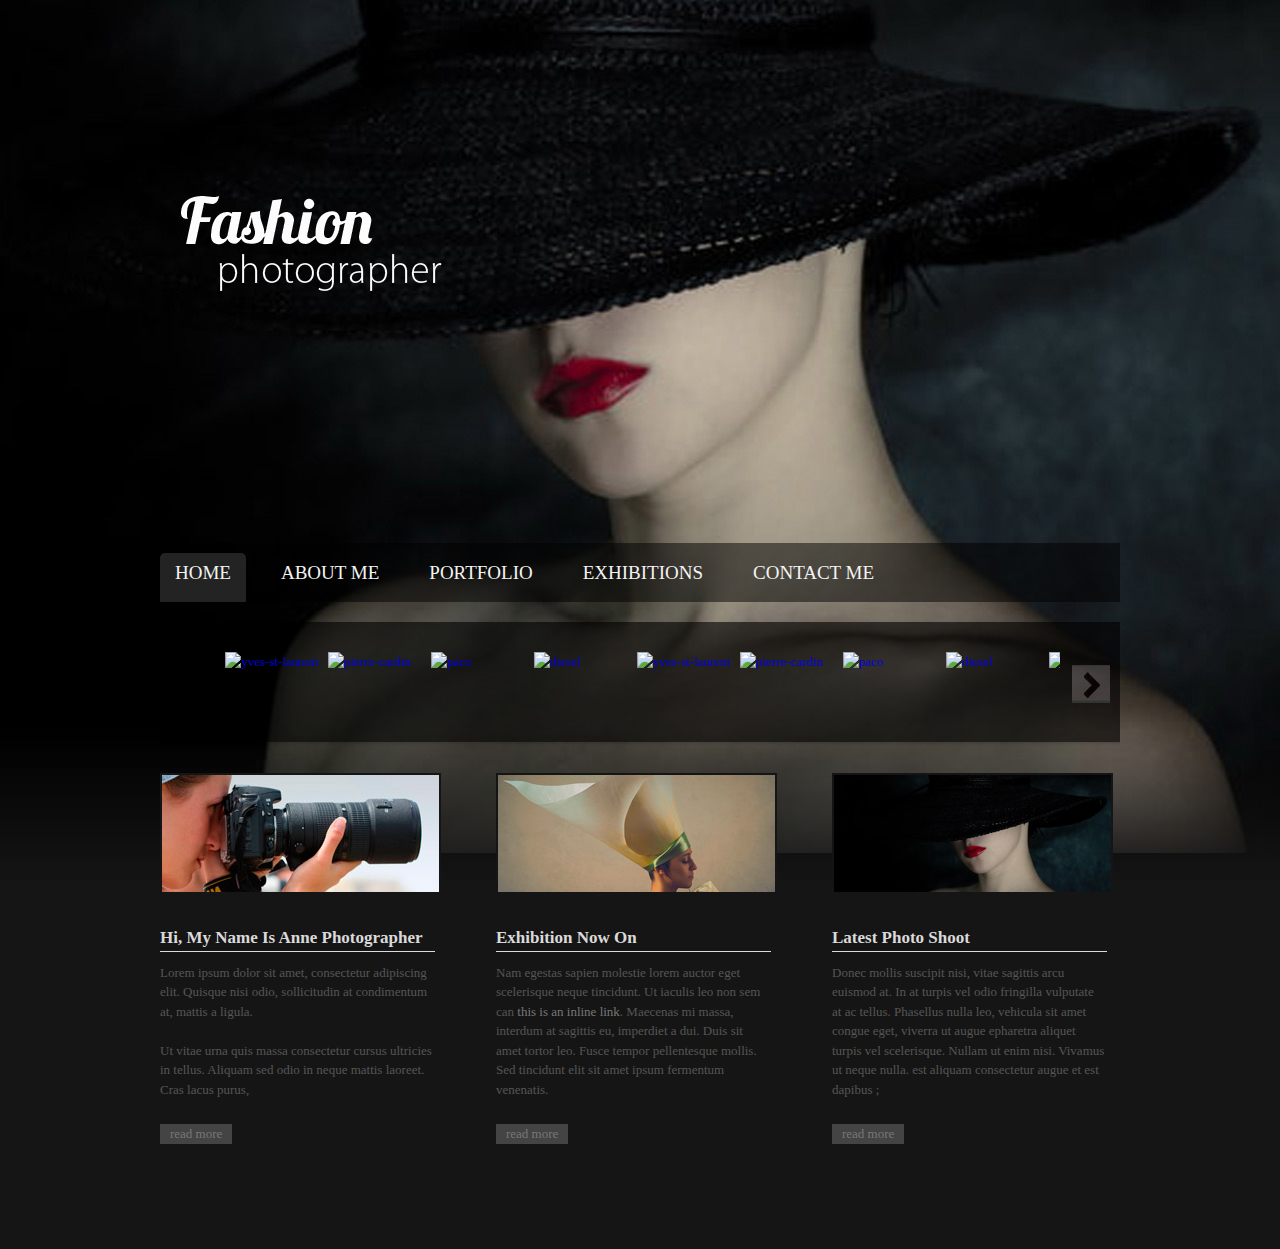
==== index.html @ a73bbcb2 "Working off" ====
<!DOCTYPE html PUBLIC "-//W3C//DTD XHTML 1.0 Transitional//EN" "http://www.w3.org/TR/xhtml1/DTD/xhtml1-transitional.dtd">
<html xmlns="http://www.w3.org/1999/xhtml">
<head>
<meta http-equiv="Content-Type" content="text/html; charset=utf-8" />
<link rel="stylesheet" type="text/css" href="style.css" />
<link rel="stylesheet" type="text/css" href="css/elastislide.css" />
<link rel="stylesheet" type="text/css" href="css/custom.css" />
<script src="js/modernizr.custom.17475.js"></script>
<title>Второй сайт на Wordpress</title>
</head>
<body>
	<div class="carcas">
		<div class="header">
			<a href="#"><img src="Images/logo.png"  class="logo "alt="" /></a>
			<ul class="menu">
				<li><a href="#" class="active">Home</a></li>
				<li><a href="#">ABOUT ME</a></li>
				<li><a href="#">PORTFOLIO</a></li>
				<li><a href="#">EXHIBITIONS</a></li>
				<li><a href="#">CONTACT ME</a></li>
			</ul>
		</div>
		<div class="content-main">
			<ul id="carousel" class="elastislide-list">
					<li><a href="#"><img src="images/yves-st-laurent.png" alt="yves-st-laurent" /></a></li>
					<li><a href="#"><img src="images/pierre-cardin.png" alt="pierre-cardin" /></a></li>
					<li><a href="#"><img src="images/paco.png" alt="paco" /></a></li>
					<li><a href="#"><img src="images/diesel.png" alt="diesel" /></a></li>
					<li><a href="#"><img src="images/yves-st-laurent.png" alt="yves-st-laurent" /></a></li>
					<li><a href="#"><img src="images/pierre-cardin.png" alt="pierre-cardin" /></a></li>
					<li><a href="#"><img src="images/paco.png" alt="paco" /></a></li>
					<li><a href="#"><img src="images/diesel.png" alt="diesel" /></a></li>
					<li><a href="#"><img src="images/yves-st-laurent.png" alt="yves-st-laurent" /></a></li>
					<li><a href="#"><img src="images/pierre-cardin.png" alt="pierre-cardin" /></a></li>
					<li><a href="#"><img src="images/paco.png" alt="paco" /></a></li>
					<li><a href="#"><img src="images/diesel.png" alt="diesel" /></a></li>
			</ul>
		<div class="content-main-blocks">
			<div>
				<a href="#"><img src="Images/bloc-foto1.jpg" alt="" /></a>
				<h2><a href="#">Hi, My Name Is Anne Photographer</a></h2>
				<p>Lorem ipsum dolor sit amet, consectetur adipiscing elit. Quisque nisi odio, sollicitudin at condimentum at, mattis a ligula.<br><br>
				   Ut vitae urna quis massa consectetur cursus ultricies in tellus. Aliquam sed odio in neque mattis laoreet. Cras lacus purus,<p>
				<span class="read-more"><a href="#">read more</a></span>
			</div>
			<div>
				<a href="#"><img src="Images/bloc-foto2.jpg" alt="" /></a>
					<h2><a href="#">Exhibition Now On</a></h2>
				<p>Nam egestas sapien molestie lorem auctor eget scelerisque neque tincidunt. Ut iaculis leo non sem can <a href="#">this is an inline link</a>. Maecenas mi massa, interdum at sagittis eu, imperdiet a dui. Duis sit amet tortor leo. Fusce tempor pellentesque mollis. Sed tincidunt elit sit amet ipsum fermentum venenatis.<p>
				<span class="read-more"><a href="#">read more</a></span>
			</div>
					<div>
				<a href="#"><img src="Images/bloc-foto3.jpg" alt="" /></a>
				<h2><a href="#">Latest Photo Shoot</a></h2>
				<p>Donec mollis suscipit nisi, vitae sagittis arcu euismod at. In at turpis vel odio fringilla vulputate at ac tellus. Phasellus nulla leo, vehicula sit amet congue eget, viverra ut augue epharetra aliquet turpis vel scelerisque. 
				Nullam ut enim nisi. Vivamus ut neque nulla. est aliquam consectetur augue et est dapibus ;<p>
				<a class="read-more" href="#">read more</a>
			</div>			
		</div>
		</div>
		
	</div>
<script type="text/javascript" src="http://ajax.googleapis.com/ajax/libs/jquery/1.8.2/jquery.min.js"></script>
<script type="text/javascript" src="js/jquerypp.custom.js"></script>
<script type="text/javascript" src="js/jquery.elastislide.js"></script>
<script type="text/javascript">
	$( '#carousel' ).elastislide();
</script>	
</body>
</html>
---- style.css ----
*{
	margin:0; padding:0;
}
html{
	background:#000000 url(Images/Girl.jpg) right top no-repeat; height:100%;
}
body{
	height:auto!important;
	height:100%;
	min-height:100%;
	/* Permalink - use to edit and share this gradient: http://colorzilla.com/gradient-editor/#151515+0,151515+100&amp;0+0,0+45,1+61,1+100 */
background: -moz-linear-gradient(top,  rgba(21,21,21,0) 0%, rgba(21,21,21,0) 730px, rgba(21,21,21,1) 886px, rgba(21,21,21,1) 100%); /* FF3.6+ */
background: -webkit-gradient(linear, left top, left bottom, color-stop(0%,rgba(21,21,21,0)), color-stop(730px,rgba(21,21,21,0)), color-stop(61%,rgba(21,21,21,1)), color-stop(100%,rgba(21,21,21,1))); /* Chrome,Safari4+ */
background: -webkit-linear-gradient(top,  rgba(21,21,21,0) 0%,rgba(21,21,21,0) 730px,rgba(21,21,21,1) 886px,rgba(21,21,21,1) 100%); /* Chrome10+,Safari5.1+ */
background: -o-linear-gradient(top,  rgba(21,21,21,0) 0%,rgba(21,21,21,0) 730px,rgba(21,21,21,1) 886px,rgba(21,21,21,1) 100%); /* Opera 11.10+ */
background: -ms-linear-gradient(top,  rgba(21,21,21,0) 0%,rgba(21,21,21,0) 730px,rgba(21,21,21,1) 886px,rgba(21,21,21,1) 100%); /* IE10+ */
background: linear-gradient(to bottom,  rgba(21,21,21,0) 0%,rgba(21,21,21,0) 730px,rgba(21,21,21,1) 886px,rgba(21,21,21,1) 100%); /* W3C */
filter: progid:DXImageTransform.Microsoft.gradient( startColorstr='#00151515', endColorstr='#151515',GradientType=0 ); /* IE6-9 */
	font-family:Arial, Helvetica, sans-serif;
	line-height:1.5;
}
img{
	border:0;
}
a{
	text-decoration:none;
}
a:hover{
	text-decoration:underline;
}
.carcas{
	width:960px; margin:0 auto;
}
	.header{
		margin-bottom:20px;
	}
		.logo{
			margin: 195px 0 0 20px;
		}
		.menu{
				margin: 250px 0 0 0;overflow:hidden; background:rgba(0,0,0,0.5);font-family:
				Myriad PRO regular; font-size:19px; text-transform:uppercase;
		}
			.menu ul{
				
			}
			.menu li{
				float:left;list-style:none;	line-height:1; margin:10px 10px 0 10px;
			}
			.menu li:first-child{
				float:left;list-style:none;	line-height:1; margin:10px 10px 0 0px;
			}
			.menu li a{
				color:#f3f3f3; padding: 10px 15px 20px 15px; display:block;
			}
			.active{
				background:#232323; border-radius:5px 5px 0 0;
			}	
.content-main{
	color:#565656;font-family:Myriad Pro; font-size:13px;overflow:hidden;
}	
	.content-main h2{
		margin:31px 13px 11px 0;font-size:17px; border-bottom: 1px #dbdbdb solid;
	}
	.content-main h2 a{
		color:#dbdada;
	}
	.content-main p{
		margin:0 15px 0 0;
	}
	.content-main p a{
		color:#777777;
	}
	.content-main-blocks{
		margin-top:31px; overflow:hidden;
		padding-bottom:105px;
	}
		.content-main-blocks div{
			width:30%; float:left; padding-right:5%;overflow:hidden;
		}
		.content-main-blocks div img{
			border:2px solid #151515;	
		}
		.content-main-blocks div:last-child{
			width:30%; float:right; padding-right:0;
		}
			.read-more{
				float:left; margin:25px 0 0 0; color:#000000; background:#444444; padding:0 10px;
			}
---- css/elastislide.css ----
/* Elastislide Style */

.elastislide-list {
	list-style-type: none;
	display: none;
}

.no-js .elastislide-list {
	display: block;
}

.elastislide-carousel ul li {
	min-width: 20px; /* minimum width of the image (min width + border) */
}

.elastislide-wrapper {
	position: relative;
	background-color: rgba(0,0,0,0.6);
	margin: 0 auto;
	min-height: 60px;
	box-shadow: 1px 1px 3px rgba(0,0,0,0.2);
}

.elastislide-wrapper.elastislide-loading {
	background-image: url(../images/loading.gif);
	background-repeat: no-repeat;
	background-position: center center;
}

.elastislide-horizontal {
	padding: 30px 60px;
}

.elastislide-vertical {
	padding: 40px 10px;
}

.elastislide-carousel {
	overflow: hidden;
	position: relative;
}

.elastislide-carousel ul {
	position: relative;
	display: block;
	list-style-type: none;
	padding: 0;
	margin: 0;
	-webkit-backface-visibility: hidden;
	-webkit-transform: translateX(0px);
	-moz-transform: translateX(0px);
	-ms-transform: translateX(0px);
	-o-transform: translateX(0px);
	transform: translateX(0px);
}

.elastislide-horizontal ul {
	white-space: nowrap;
}

.elastislide-carousel ul li {
	margin: 0;
	-webkit-backface-visibility: hidden;
}

.elastislide-horizontal ul li {
	height: 100%;
	display: inline-block;
}

.elastislide-vertical ul li {
	display: block;
}

.elastislide-carousel ul li a {
	display: inline-block;
	width: 100%;
}

.elastislide-carousel ul li a img {
	display: block;
	max-width: 100%;
	padding:0 5px;
}

/* Navigation Arrows */

.elastislide-wrapper nav span {
	position: absolute;
	background: url(/Images/arr.jpg) no-repeat 0 0;
	width: 38px;
	height: 38px;
	text-indent: -9000px;
	cursor: pointer;
}

.elastislide-wrapper nav span:hover {
	opacity: 1.0
}

.elastislide-horizontal nav span {
	top: 50%;
	left: 10px;
	margin-top: -17px;
}

.elastislide-vertical nav span {
	top: 10px;
	left: 50%;
	margin-left: -11px;
	background-position: -17px 5px;
}

.elastislide-horizontal nav span.elastislide-next {
	right: 10px;
	left: auto;
	background-position: 0 -37px;
}

.elastislide-vertical nav span.elastislide-next {
	bottom: 10px;
	top: auto;
	background-position: -17px -18px;
}
---- css/custom.css ----
/* Custom Elastislide Styling */

.demo-1 .elastislide-horizontal {
	padding: 10px 37px;
	border-radius: 10px/90px;
	box-shadow: 
		0 1px 3px rgba(0, 0, 0, 0.1), 
		inset -2px 0 3px 2px rgba(255, 255, 255, 0.6), 
		inset 2px 0 3px 2px rgba(255, 255, 255, 0.6), 
		inset -10px 0 10px 1px rgba(155, 155, 155, 0.1), 
		inset 10px 0 10px 1px rgba(155, 155, 155, 0.1);
}

.demo-1 .elastislide-wrapper:before,
.demo-1 .elastislide-wrapper:after{
	content: '';
	position: absolute;
	z-index: -2;
	bottom: 15px;
	left:  20px;
	width: 50%;
	height: 20%;
	border-radius: 10px/90px;
	box-shadow: 0 15px 10px rgba(0,0,0,0.7);
	-webkit-transform: rotate(-3deg);
	-moz-transform: rotate(-3deg);
	-ms-transform: rotate(-3deg);
	-o-transform: rotate(-3deg);
	transform: rotate(-3deg);
}

.demo-1 .elastislide-wrapper:after {
	right: 20px;
	left: auto;
	-webkit-transform: rotate(3deg);
	-moz-transform: rotate(3deg);
	-ms-transform: rotate(3deg);
	-o-transform: rotate(3deg);
	transform: rotate(3deg);
}

.demo-2 .elastislide-vertical {
	max-width: 170px;
	padding: 37px 10px;
	border-radius: 90px/10px;
	box-shadow: 
		0 1px 3px rgba(0, 0, 0, 0.1), 
		inset -2px 0 3px 2px rgba(255, 255, 255, 0.6), 
		inset 2px 0 3px 2px rgba(255, 255, 255, 0.6), 
		inset 0 -10px 10px 1px rgba(155, 155, 155, 0.1), 
		inset 0 10px 10px 1px rgba(155, 155, 155, 0.1);
}

.demo-2 .elastislide-vertical:before {
	top: 30px;
	bottom: 30px;
	left: 0;
	right: 0;
	content: " ";
	position: absolute;
	z-index: -2;
	box-shadow: 0 0 15px rgba(0,0,0,0.6);
	border-radius: 20px/160px;
}

.demo-2 .elastislide-vertical:after {
	content: " ";
	position: absolute;
	z-index: -2;
}

.demo-3 .elastislide-horizontal {
	background-color: #000;
	padding: 30px 60px;
}

.no-touch .demo-3 .elastislide-horizontal {
	opacity: 0.8;
	-webkit-transition: opacity 0.3s ease-in-out;
	-moz-transition: opacity 0.3s ease-in-out;
	-ms-transition: opacity 0.3s ease-in-out;
	-o-transition: opacity 0.3s ease-in-out;
	transition: opacity 0.3s ease-in-out;
}

.no-touch .demo-3 .elastislide-horizontal:hover {
	opacity: 1;
}

.demo-3 .elastislide-wrapper nav span {
	background-color: #000;
}

.demo-3 .elastislide-carousel ul li a{
	padding: 0 10px;
}

.demo-3 .elastislide-carousel ul li a img {
	border-radius: 10px;
	border: none;
}

.demo-4 .elastislide-horizontal {
	background-color: transparent;
	border-radius: 20px 20px 0 0;
}

.demo-3 .elastislide-horizontal.elastislide-loading,
.demo-4 .elastislide-horizontal.elastislide-loading {
	background-image: url(../images/loading_dark.gif);
}

.demo-4 .elastislide-carousel ul li a{
	padding: 2px;
}

.demo-4 .elastislide-carousel ul li a img {
	border-radius: 10px;
	border: none;
	box-shadow: 0 1px 2px #000;
}

.demo-4 .elastislide-wrapper nav span {
	background-color: #666;
	box-shadow: inset 0 1px 1px rgba(0,0,0,0.2);
}

.demo-4 .image-preview img {
	border-radius: 0 0 20px 20px;
	max-width: 100%;
	display: block;
}

.demo-4 .elastislide-carousel ul li.current-img a img {
	box-shadow: 0 0 3px 2px rgba(62,235,255,0.8);
}

@media screen and (max-width: 460px) {
	.demo-3 .elastislide-horizontal {
		padding: 10px 40px;
	}
}
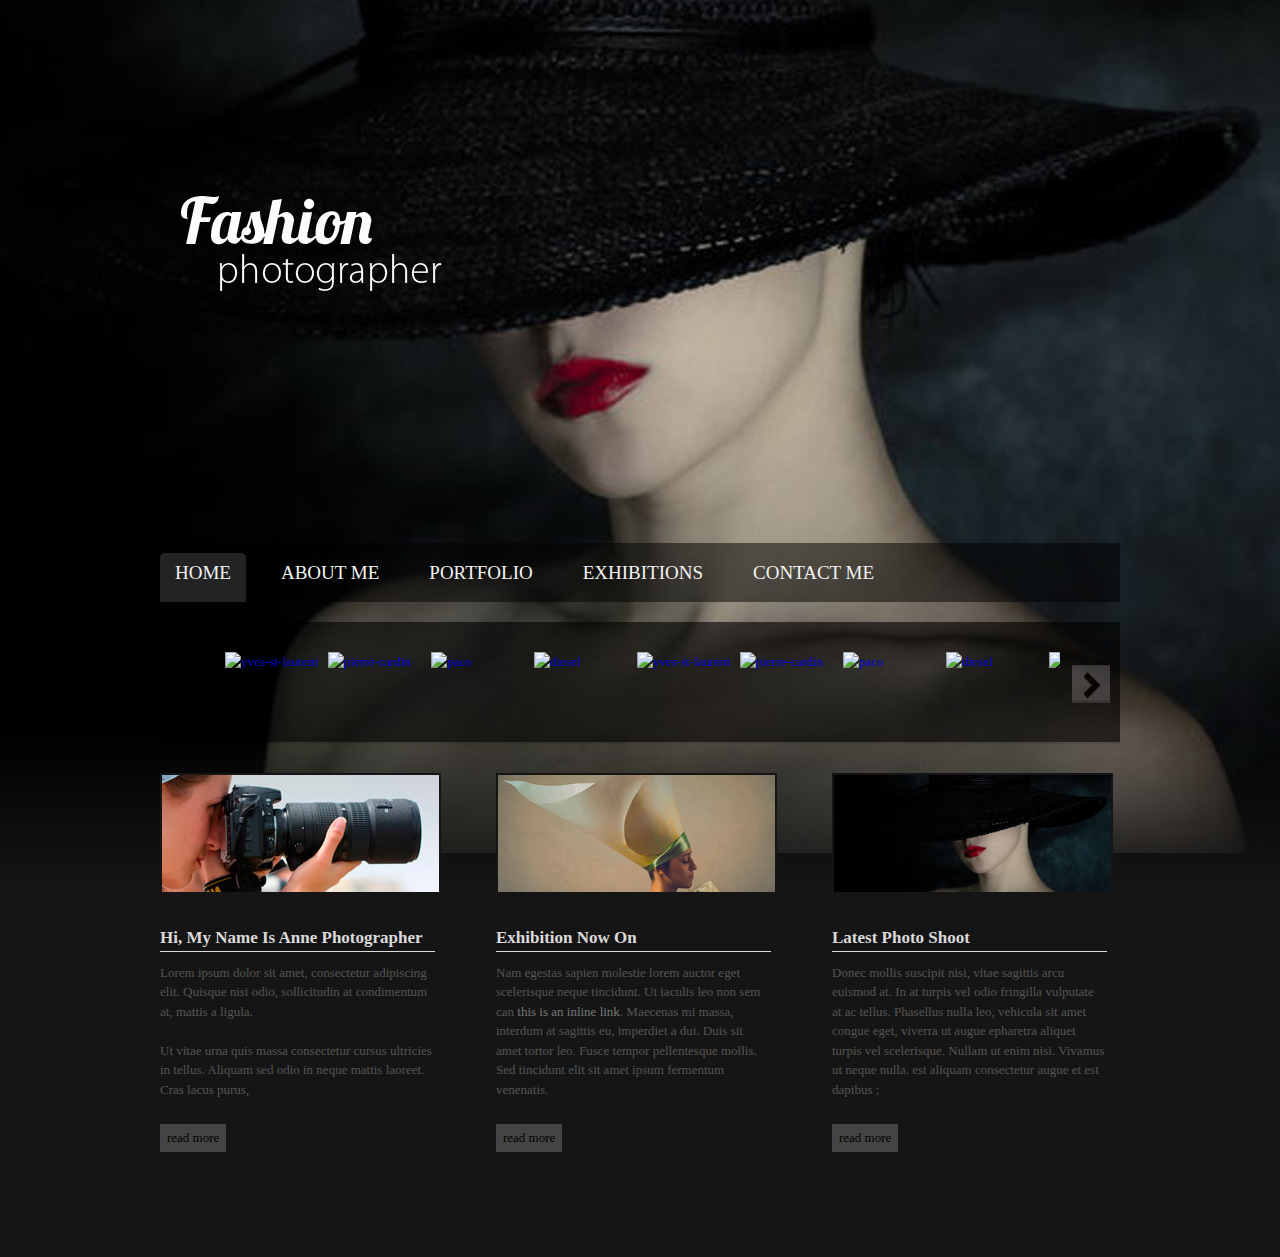
==== commit 9896bb0c: "Morning!" ====
--- a/index.html
+++ b/index.html
@@ -41,13 +41,13 @@
 				<h2><a href="#">Hi, My Name Is Anne Photographer</a></h2>
 				<p>Lorem ipsum dolor sit amet, consectetur adipiscing elit. Quisque nisi odio, sollicitudin at condimentum at, mattis a ligula.<br><br>
 				   Ut vitae urna quis massa consectetur cursus ultricies in tellus. Aliquam sed odio in neque mattis laoreet. Cras lacus purus,<p>
-				<span class="read-more"><a href="#">read more</a></span>
+				<a class="read-more" href="#">read more</a>
 			</div>
 			<div>
 				<a href="#"><img src="Images/bloc-foto2.jpg" alt="" /></a>
 					<h2><a href="#">Exhibition Now On</a></h2>
 				<p>Nam egestas sapien molestie lorem auctor eget scelerisque neque tincidunt. Ut iaculis leo non sem can <a href="#">this is an inline link</a>. Maecenas mi massa, interdum at sagittis eu, imperdiet a dui. Duis sit amet tortor leo. Fusce tempor pellentesque mollis. Sed tincidunt elit sit amet ipsum fermentum venenatis.<p>
-				<span class="read-more"><a href="#">read more</a></span>
+				<a class="read-more" href="#">read more</a>
 			</div>
 					<div>
 				<a href="#"><img src="Images/bloc-foto3.jpg" alt="" /></a>
--- a/style.css
+++ b/style.css
@@ -85,5 +85,5 @@
 			width:30%; float:right; padding-right:0;
 		}
 			.read-more{
-				float:left; margin:25px 0 0 0; color:#000000; background:#444444; padding:0 10px;
+				float:left; margin:25px 0 0 0; color:#000000!important; background:#444444; padding:4px 7px 4px 7px;
 			}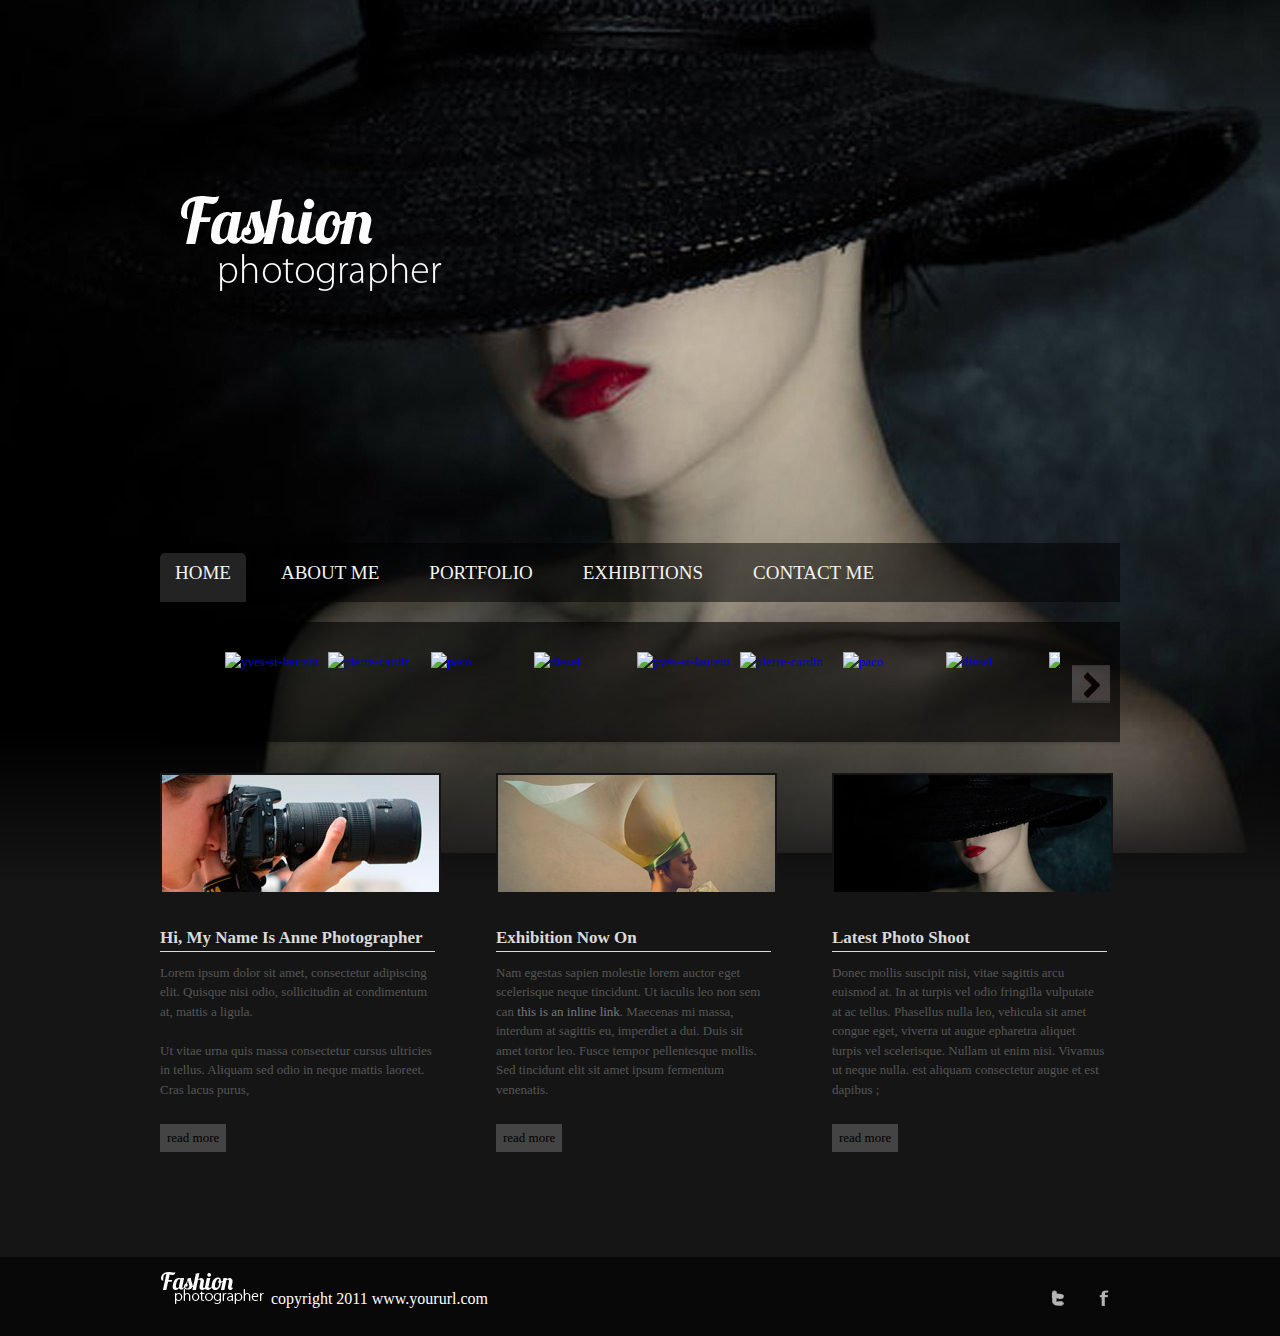
==== commit 18349f3e: "Finish first page" ====
--- a/index.html
+++ b/index.html
@@ -35,31 +35,43 @@
 					<li><a href="#"><img src="images/paco.png" alt="paco" /></a></li>
 					<li><a href="#"><img src="images/diesel.png" alt="diesel" /></a></li>
 			</ul>
-		<div class="content-main-blocks">
-			<div>
-				<a href="#"><img src="Images/bloc-foto1.jpg" alt="" /></a>
-				<h2><a href="#">Hi, My Name Is Anne Photographer</a></h2>
-				<p>Lorem ipsum dolor sit amet, consectetur adipiscing elit. Quisque nisi odio, sollicitudin at condimentum at, mattis a ligula.<br><br>
-				   Ut vitae urna quis massa consectetur cursus ultricies in tellus. Aliquam sed odio in neque mattis laoreet. Cras lacus purus,<p>
-				<a class="read-more" href="#">read more</a>
+			<div class="content-main-blocks">
+				<div>
+					<a href="#"><img src="Images/bloc-foto1.jpg" alt="" /></a>
+					<h2><a href="#">Hi, My Name Is Anne Photographer</a></h2>
+					<p>Lorem ipsum dolor sit amet, consectetur adipiscing elit. Quisque nisi odio, sollicitudin at condimentum at, mattis a ligula.<br><br>
+					   Ut vitae urna quis massa consectetur cursus ultricies in tellus. Aliquam sed odio in neque mattis laoreet. Cras lacus purus,<p>
+					<a class="read-more" href="#">read more</a>
+				</div>
+				<div>
+					<a href="#"><img src="Images/bloc-foto2.jpg" alt="" /></a>
+						<h2><a href="#">Exhibition Now On</a></h2>
+					<p>Nam egestas sapien molestie lorem auctor eget scelerisque neque tincidunt. Ut iaculis leo non sem can <a href="#">this is an inline link</a>. Maecenas mi massa, interdum at sagittis eu, imperdiet a dui. Duis sit amet tortor leo. Fusce tempor pellentesque mollis. Sed tincidunt elit sit amet ipsum fermentum venenatis.<p>
+					<a class="read-more" href="#">read more</a>
+				</div>
+				<div>
+					<a href="#"><img src="Images/bloc-foto3.jpg" alt="" /></a>
+					<h2><a href="#">Latest Photo Shoot</a></h2>
+					<p>Donec mollis suscipit nisi, vitae sagittis arcu euismod at. In at turpis vel odio fringilla vulputate at ac tellus. Phasellus nulla leo, vehicula sit amet congue eget, viverra ut augue epharetra aliquet turpis vel scelerisque. 
+					Nullam ut enim nisi. Vivamus ut neque nulla. est aliquam consectetur augue et est dapibus ;<p>
+					<a class="read-more" href="#">read more</a>
+				</div>			
 			</div>
-			<div>
-				<a href="#"><img src="Images/bloc-foto2.jpg" alt="" /></a>
-					<h2><a href="#">Exhibition Now On</a></h2>
-				<p>Nam egestas sapien molestie lorem auctor eget scelerisque neque tincidunt. Ut iaculis leo non sem can <a href="#">this is an inline link</a>. Maecenas mi massa, interdum at sagittis eu, imperdiet a dui. Duis sit amet tortor leo. Fusce tempor pellentesque mollis. Sed tincidunt elit sit amet ipsum fermentum venenatis.<p>
-				<a class="read-more" href="#">read more</a>
-			</div>
-					<div>
-				<a href="#"><img src="Images/bloc-foto3.jpg" alt="" /></a>
-				<h2><a href="#">Latest Photo Shoot</a></h2>
-				<p>Donec mollis suscipit nisi, vitae sagittis arcu euismod at. In at turpis vel odio fringilla vulputate at ac tellus. Phasellus nulla leo, vehicula sit amet congue eget, viverra ut augue epharetra aliquet turpis vel scelerisque. 
-				Nullam ut enim nisi. Vivamus ut neque nulla. est aliquam consectetur augue et est dapibus ;<p>
-				<a class="read-more" href="#">read more</a>
-			</div>			
 		</div>
+</div>
+<div class="footer-wrapper">
+	<div class="footer-main">
+		<div class="footer-left">
+				<a><img src="Images/logo-footer.png" alt="" /></a>
+				<p>copyright 2011 <a href="#">www.yoururl.com</a></p>
 		</div>
-		
+		<div class="footer-right">
+			<a><img src="Images/footer-twitter.png" alt="" /></a>
+			<a><img src="Images/footer-facebook.png" alt="" /></a>
+		</div>
 	</div>
+</div>		
+
 <script type="text/javascript" src="http://ajax.googleapis.com/ajax/libs/jquery/1.8.2/jquery.min.js"></script>
 <script type="text/javascript" src="js/jquerypp.custom.js"></script>
 <script type="text/javascript" src="js/jquery.elastislide.js"></script>
--- a/style.css
+++ b/style.css
@@ -71,6 +71,10 @@
 	.content-main p a{
 		color:#777777;
 	}
+	.content-main img{
+		border:2px solid #151515; display:block;
+	}
+	
 	.content-main-blocks{
 		margin-top:31px; overflow:hidden;
 		padding-bottom:105px;
@@ -78,12 +82,34 @@
 		.content-main-blocks div{
 			width:30%; float:left; padding-right:5%;overflow:hidden;
 		}
-		.content-main-blocks div img{
-			border:2px solid #151515;	
-		}
 		.content-main-blocks div:last-child{
 			width:30%; float:right; padding-right:0;
 		}
 			.read-more{
 				float:left; margin:25px 0 0 0; color:#000000!important; background:#444444; padding:4px 7px 4px 7px;
-			}+			}
+.footer-wrapper{
+	width:100%;
+	background:#080808;
+}
+	.footer-main{
+		width:960px; margin:0 auto;	color:#fefcfc; padding:15px 0; overflow:hidden;
+	}
+		.footer-left{
+			float:left; overflow:hidden;
+		}
+		.footer-left img{
+			float:left;
+		}
+		.footer-left p{
+			float:left; padding:15px 0 0 5px; font-family:Myriad Pro;
+		}
+		.footer-left p a{
+			color:#fefcfc;
+		}		
+		.footer-right{
+			float:right; margin:10px 0 0 0 ;
+		}
+		.footer-right img{
+			margin-left:10px;
+		}--- a/css/elastislide.css
+++ b/css/elastislide.css
@@ -81,6 +81,7 @@
 	display: block;
 	max-width: 100%;
 	padding:0 5px;
+	border:none;
 }
 
 /* Navigation Arrows */
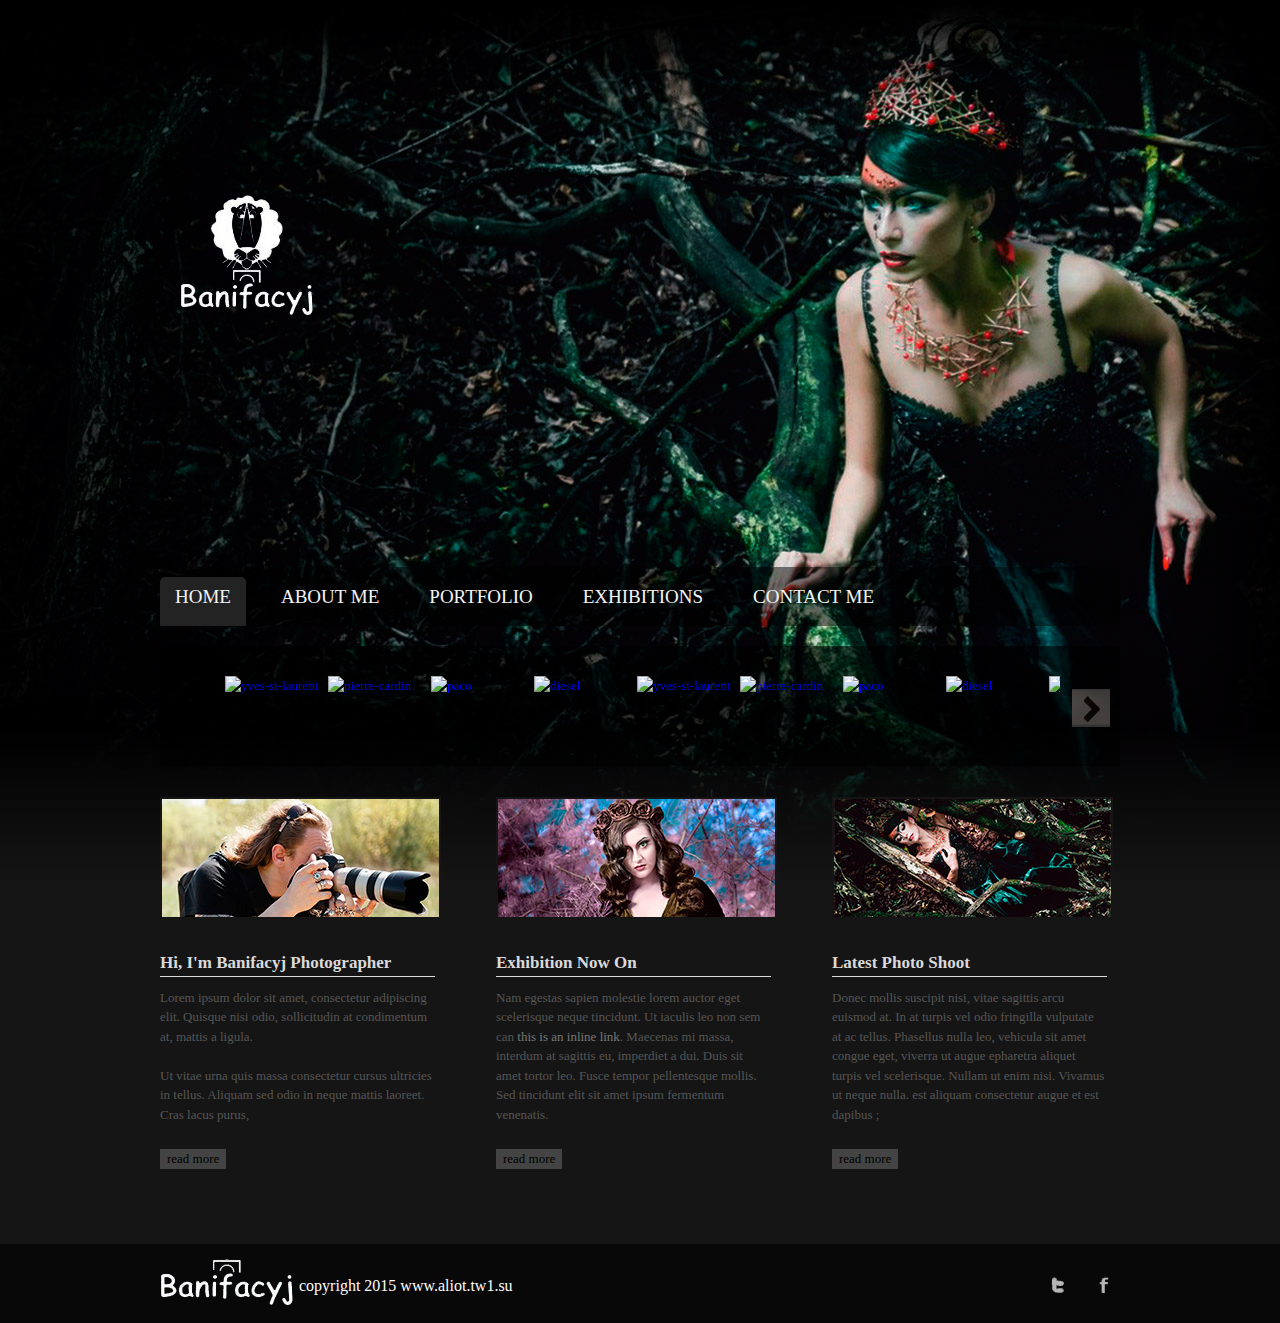
==== commit d51c9c97: "New Banifacyj" ====
--- a/index.html
+++ b/index.html
@@ -6,54 +6,79 @@
 <link rel="stylesheet" type="text/css" href="css/elastislide.css" />
 <link rel="stylesheet" type="text/css" href="css/custom.css" />
 <script src="js/modernizr.custom.17475.js"></script>
-<title>Второй сайт на Wordpress</title>
+<!--[if gte IE 9]>
+  <style type="text/css">
+    .gradient {
+       filter: none;
+    }
+  </style>
+<![endif]-->
+<!--[if lte IE 9]>
+  <style type="text/css">
+	body{
+		background:url(Images/back_IE8_2.png) repeat-x 0 730px;
+	}
+	.menu, .carousel-wrapper{
+		background:url(Images/back_IE8.png);
+	}
+	.content-main-blocks div{
+			padding-right:3%;
+		}
+	.active{
+		background:url(Images/nav-hover.png) no-repeat top center; 
+	}	
+    </style>
+<![endif]-->
+<title>Photosite - main</title>
 </head>
 <body>
 	<div class="carcas">
 		<div class="header">
-			<a href="#"><img src="Images/logo.png"  class="logo "alt="" /></a>
+			<a href="/"><img src="Images/logo2.png"  class="logo "alt="" /></a>
 			<ul class="menu">
 				<li><a href="#" class="active">Home</a></li>
-				<li><a href="#">ABOUT ME</a></li>
+				<li><a href="about.html">ABOUT ME</a></li>
 				<li><a href="#">PORTFOLIO</a></li>
-				<li><a href="#">EXHIBITIONS</a></li>
-				<li><a href="#">CONTACT ME</a></li>
+				<li><a href="exhibition.html">EXHIBITIONS</a></li>
+				<li><a href="contacts.html">CONTACT ME</a></li>
 			</ul>
 		</div>
 		<div class="content-main">
-			<ul id="carousel" class="elastislide-list">
-					<li><a href="#"><img src="images/yves-st-laurent.png" alt="yves-st-laurent" /></a></li>
-					<li><a href="#"><img src="images/pierre-cardin.png" alt="pierre-cardin" /></a></li>
-					<li><a href="#"><img src="images/paco.png" alt="paco" /></a></li>
-					<li><a href="#"><img src="images/diesel.png" alt="diesel" /></a></li>
-					<li><a href="#"><img src="images/yves-st-laurent.png" alt="yves-st-laurent" /></a></li>
-					<li><a href="#"><img src="images/pierre-cardin.png" alt="pierre-cardin" /></a></li>
-					<li><a href="#"><img src="images/paco.png" alt="paco" /></a></li>
-					<li><a href="#"><img src="images/diesel.png" alt="diesel" /></a></li>
-					<li><a href="#"><img src="images/yves-st-laurent.png" alt="yves-st-laurent" /></a></li>
-					<li><a href="#"><img src="images/pierre-cardin.png" alt="pierre-cardin" /></a></li>
-					<li><a href="#"><img src="images/paco.png" alt="paco" /></a></li>
-					<li><a href="#"><img src="images/diesel.png" alt="diesel" /></a></li>
-			</ul>
+			<div class="carousel-wrapper">
+				<ul id="carousel" class="elastislide-list">
+						<li><a href="#"><img src="images/yves-st-laurent.png" alt="yves-st-laurent" /></a></li>
+						<li><a href="#"><img src="images/pierre-cardin.png" alt="pierre-cardin" /></a></li>
+						<li><a href="#"><img src="images/paco.png" alt="paco" /></a></li>
+						<li><a href="#"><img src="images/diesel.png" alt="diesel" /></a></li>
+						<li><a href="#"><img src="images/yves-st-laurent.png" alt="yves-st-laurent" /></a></li>
+						<li><a href="#"><img src="images/pierre-cardin.png" alt="pierre-cardin" /></a></li>
+						<li><a href="#"><img src="images/paco.png" alt="paco" /></a></li>
+						<li><a href="#"><img src="images/diesel.png" alt="diesel" /></a></li>
+						<li><a href="#"><img src="images/yves-st-laurent.png" alt="yves-st-laurent" /></a></li>
+						<li><a href="#"><img src="images/pierre-cardin.png" alt="pierre-cardin" /></a></li>
+						<li><a href="#"><img src="images/paco.png" alt="paco" /></a></li>
+						<li><a href="#"><img src="images/diesel.png" alt="diesel" /></a></li>
+				</ul>
+			</div>
 			<div class="content-main-blocks">
 				<div>
-					<a href="#"><img src="Images/bloc-foto1.jpg" alt="" /></a>
-					<h2><a href="#">Hi, My Name Is Anne Photographer</a></h2>
+					<a href="#"><img src="Images/about-me2.jpg" alt="" /></a>
+					<h2><a href="#">Hi, I'm Banifacyj Photographer</a></h2>
 					<p>Lorem ipsum dolor sit amet, consectetur adipiscing elit. Quisque nisi odio, sollicitudin at condimentum at, mattis a ligula.<br><br>
-					   Ut vitae urna quis massa consectetur cursus ultricies in tellus. Aliquam sed odio in neque mattis laoreet. Cras lacus purus,<p>
+					   Ut vitae urna quis massa consectetur cursus ultricies in tellus. Aliquam sed odio in neque mattis laoreet. Cras lacus purus,</p>
 					<a class="read-more" href="#">read more</a>
 				</div>
 				<div>
-					<a href="#"><img src="Images/bloc-foto2.jpg" alt="" /></a>
+					<a href="#"><img src="Images/bloc-foto2.2.jpg" alt="" /></a>
 						<h2><a href="#">Exhibition Now On</a></h2>
-					<p>Nam egestas sapien molestie lorem auctor eget scelerisque neque tincidunt. Ut iaculis leo non sem can <a href="#">this is an inline link</a>. Maecenas mi massa, interdum at sagittis eu, imperdiet a dui. Duis sit amet tortor leo. Fusce tempor pellentesque mollis. Sed tincidunt elit sit amet ipsum fermentum venenatis.<p>
+					<p>Nam egestas sapien molestie lorem auctor eget scelerisque neque tincidunt. Ut iaculis leo non sem can <a href="#">this is an inline link</a>. Maecenas mi massa, interdum at sagittis eu, imperdiet a dui. Duis sit amet tortor leo. Fusce tempor pellentesque mollis. Sed tincidunt elit sit amet ipsum fermentum venenatis.</p>
 					<a class="read-more" href="#">read more</a>
 				</div>
 				<div>
-					<a href="#"><img src="Images/bloc-foto3.jpg" alt="" /></a>
+					<a href="#"><img src="Images/bloc-foto3.1.jpg" alt="" /></a>
 					<h2><a href="#">Latest Photo Shoot</a></h2>
 					<p>Donec mollis suscipit nisi, vitae sagittis arcu euismod at. In at turpis vel odio fringilla vulputate at ac tellus. Phasellus nulla leo, vehicula sit amet congue eget, viverra ut augue epharetra aliquet turpis vel scelerisque. 
-					Nullam ut enim nisi. Vivamus ut neque nulla. est aliquam consectetur augue et est dapibus ;<p>
+					Nullam ut enim nisi. Vivamus ut neque nulla. est aliquam consectetur augue et est dapibus ;</p>
 					<a class="read-more" href="#">read more</a>
 				</div>			
 			</div>
@@ -62,8 +87,8 @@
 <div class="footer-wrapper">
 	<div class="footer-main">
 		<div class="footer-left">
-				<a><img src="Images/logo-footer.png" alt="" /></a>
-				<p>copyright 2011 <a href="#">www.yoururl.com</a></p>
+				<a><img src="Images/logo-footer2.png" alt="" /></a>
+				<p>copyright 2015 <a href="#">www.aliot.tw1.su</a></p>
 		</div>
 		<div class="footer-right">
 			<a><img src="Images/footer-twitter.png" alt="" /></a>
--- a/style.css
+++ b/style.css
@@ -2,7 +2,7 @@
 	margin:0; padding:0;
 }
 html{
-	background:#000000 url(Images/Girl.jpg) right top no-repeat; height:100%;
+	background:#000000 url(Images/Girl2.jpg) right top no-repeat; height:100%;
 }
 body{
 	height:auto!important;
@@ -86,7 +86,7 @@
 			width:30%; float:right; padding-right:0;
 		}
 			.read-more{
-				float:left; margin:25px 0 0 0; color:#000000!important; background:#444444; padding:4px 7px 4px 7px;
+				float:left; margin:25px 0 0 0; color:#000000!important; background:#444444; padding:0 7px 0 7px;
 			}
 .footer-wrapper{
 	width:100%;
@@ -112,4 +112,34 @@
 		}
 		.footer-right img{
 			margin-left:10px;
-		}+		}
+.exhib p img {
+	float:left; margin:0px 25px 0 0; border:none;
+}
+/*Style for page Exhibitions.html*/
+.exhib p {
+	float:left;margin:15px 0 20px 0;
+}
+/*Style for page about.html*/
+.about-me{
+	width:62%!important; overflow:hidden;
+}
+.about-me p{
+	margin-bottom: 20px;font-family:Myriad Pro; font-size:13px;
+}
+.about-me p:last-child{
+	margin-bottom: -20px;
+}
+.about-me h2{
+	margin:0 13px 20px 0!important;font-family:Myriad Pro; font-weight:normal;
+}
+.img-left{
+	float:left; margin:0 20px 10px 0;
+}
+.skill-set{
+	width:30%!important;
+}
+.content-main-blocks{
+		margin-top:31px; overflow:hidden;
+		padding-bottom:75px;
+}
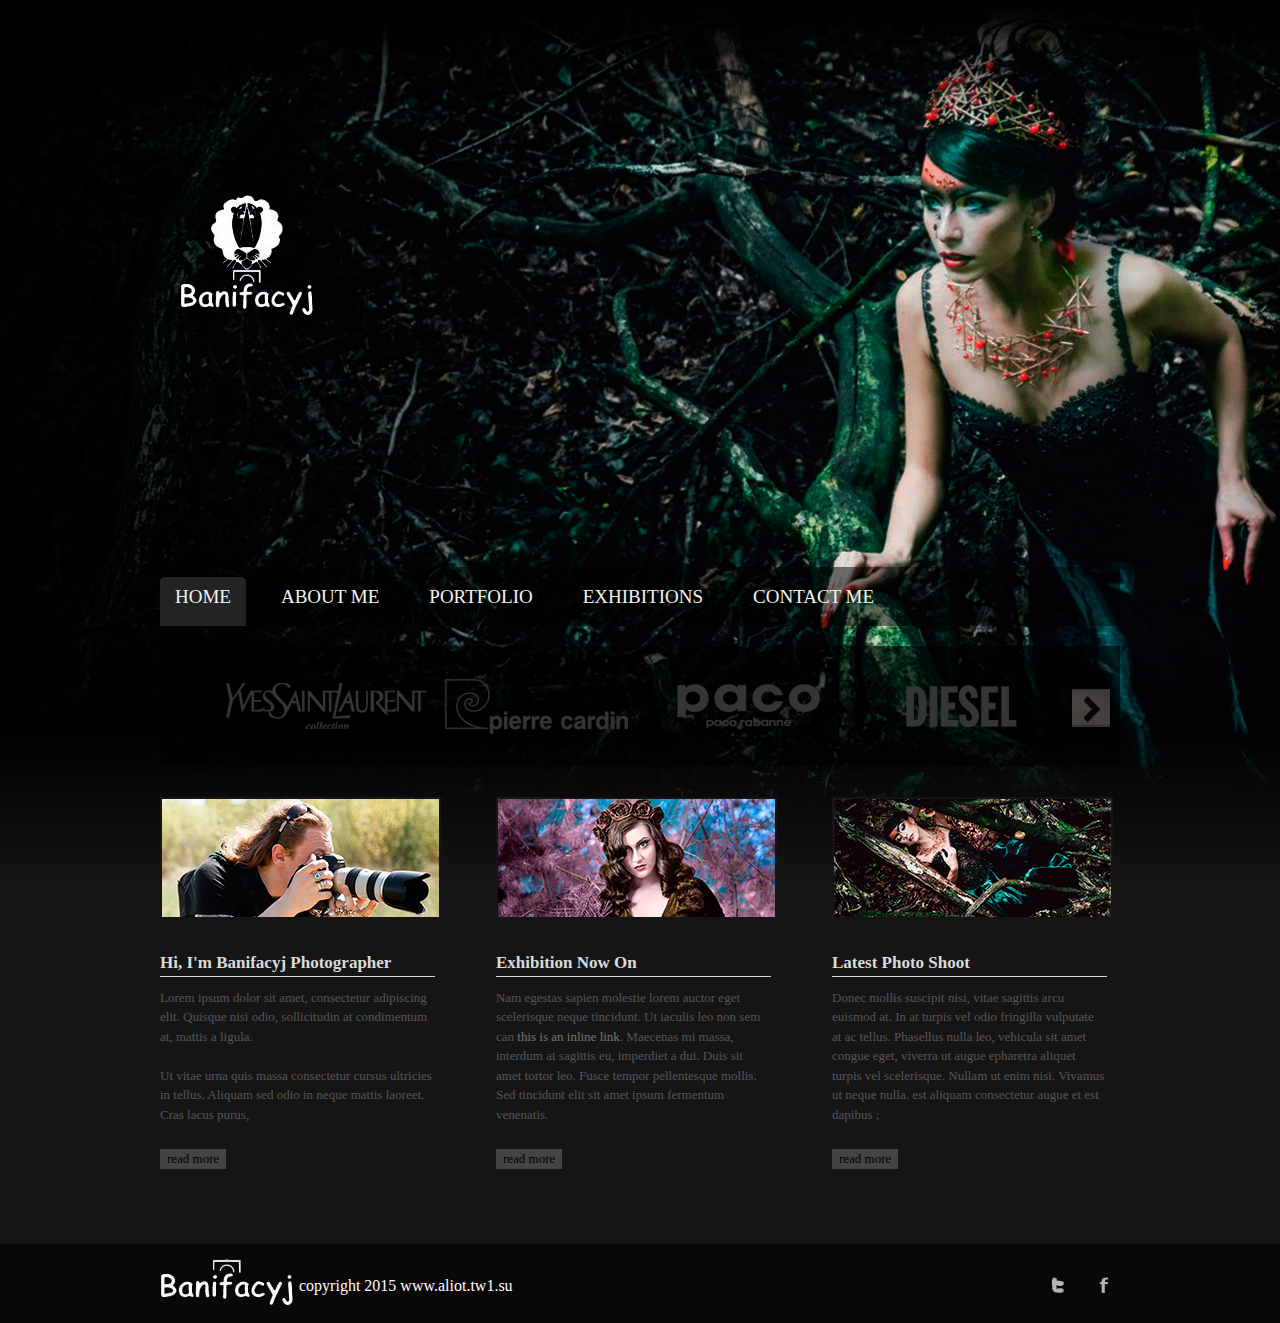
==== commit e0f4b307: "Evening changes" ====
--- a/index.html
+++ b/index.html
@@ -46,18 +46,18 @@
 		<div class="content-main">
 			<div class="carousel-wrapper">
 				<ul id="carousel" class="elastislide-list">
-						<li><a href="#"><img src="images/yves-st-laurent.png" alt="yves-st-laurent" /></a></li>
-						<li><a href="#"><img src="images/pierre-cardin.png" alt="pierre-cardin" /></a></li>
-						<li><a href="#"><img src="images/paco.png" alt="paco" /></a></li>
-						<li><a href="#"><img src="images/diesel.png" alt="diesel" /></a></li>
-						<li><a href="#"><img src="images/yves-st-laurent.png" alt="yves-st-laurent" /></a></li>
-						<li><a href="#"><img src="images/pierre-cardin.png" alt="pierre-cardin" /></a></li>
-						<li><a href="#"><img src="images/paco.png" alt="paco" /></a></li>
-						<li><a href="#"><img src="images/diesel.png" alt="diesel" /></a></li>
-						<li><a href="#"><img src="images/yves-st-laurent.png" alt="yves-st-laurent" /></a></li>
-						<li><a href="#"><img src="images/pierre-cardin.png" alt="pierre-cardin" /></a></li>
-						<li><a href="#"><img src="images/paco.png" alt="paco" /></a></li>
-						<li><a href="#"><img src="images/diesel.png" alt="diesel" /></a></li>
+						<li><a href="#"><img src="/Images/yves-st-laurent.png" alt="yves-st-laurent" /></a></li>
+						<li><a href="#"><img src="/Images/pierre-cardin.png" alt="pierre-cardin" /></a></li>
+						<li><a href="#"><img src="/Images/paco.png" alt="paco" /></a></li>
+						<li><a href="#"><img src="/Images/diesel.png" alt="diesel" /></a></li>
+						<li><a href="#"><img src="/Images/yves-st-laurent.png" alt="yves-st-laurent" /></a></li>
+						<li><a href="#"><img src="/Images/pierre-cardin.png" alt="pierre-cardin" /></a></li>
+						<li><a href="#"><img src="/Images/paco.png" alt="paco" /></a></li>
+						<li><a href="#"><img src="/Images/diesel.png" alt="diesel" /></a></li>
+						<li><a href="#"><img src="/Images/yves-st-laurent.png" alt="yves-st-laurent" /></a></li>
+						<li><a href="#"><img src="/Images/pierre-cardin.png" alt="pierre-cardin" /></a></li>
+						<li><a href="#"><img src="/Images/paco.png" alt="paco" /></a></li>
+						<li><a href="#"><img src="/Images/diesel.png" alt="diesel" /></a></li>
 				</ul>
 			</div>
 			<div class="content-main-blocks">
--- a/style.css
+++ b/style.css
@@ -2,7 +2,7 @@
 	margin:0; padding:0;
 }
 html{
-	background:#000000 url(Images/Girl2.jpg) right top no-repeat; height:100%;
+	background:#000000 url(Images/Girl2.jpg) center top no-repeat; height:100%;
 }
 body{
 	height:auto!important;
@@ -105,7 +105,7 @@
 			float:left; padding:15px 0 0 5px; font-family:Myriad Pro;
 		}
 		.footer-left p a{
-			color:#fefcfc;
+			color:#fefcfc; 
 		}		
 		.footer-right{
 			float:right; margin:10px 0 0 0 ;
@@ -113,12 +113,15 @@
 		.footer-right img{
 			margin-left:10px;
 		}
+.exhib{
+	overflow:hidden;
+}
 .exhib p img {
 	float:left; margin:0px 25px 0 0; border:none;
 }
 /*Style for page Exhibitions.html*/
 .exhib p {
-	float:left;margin:15px 0 20px 0;
+	margin:15px 0 20px 0;
 }
 /*Style for page about.html*/
 .about-me{
@@ -143,3 +146,20 @@
 		margin-top:31px; overflow:hidden;
 		padding-bottom:75px;
 }
+/*Style for page contacts.html*/
+.contact-me{
+	float:left;
+}
+.contacts-details{
+	float:right!important; overflow:hidden;
+}
+	.contacts-details img{
+		float:left; line-height:0; padding:3px 10px 0 0;
+	}
+	.contacts-details p{
+		margin-bottom:30px;
+	}
+	.contacts-details h2{
+		float:left;
+		margin:24px 0 20px 0;
+	}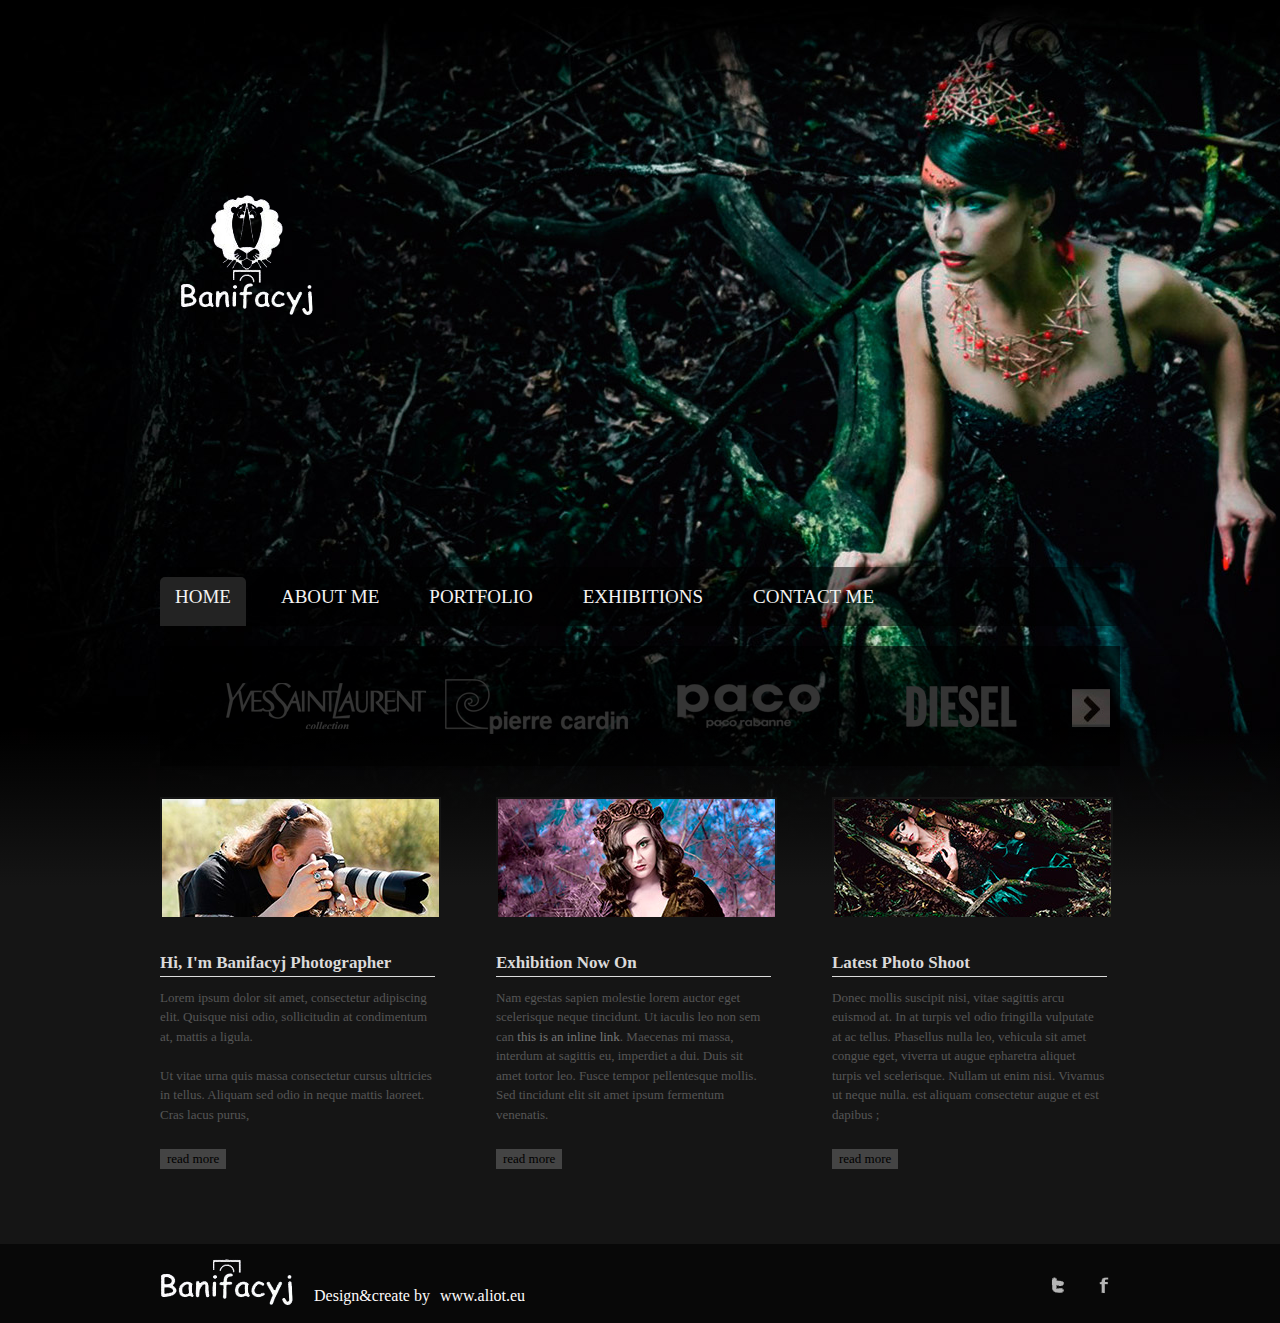
==== commit 9c5376ad: "End page Contacts" ====
--- a/index.html
+++ b/index.html
@@ -88,7 +88,7 @@
 	<div class="footer-main">
 		<div class="footer-left">
 				<a><img src="Images/logo-footer2.png" alt="" /></a>
-				<p>copyright 2015 <a href="#">www.aliot.tw1.su</a></p>
+				<p>Design&create by<a href="#">www.aliot.eu</a></p>
 		</div>
 		<div class="footer-right">
 			<a><img src="Images/footer-twitter.png" alt="" /></a>
--- a/style.css
+++ b/style.css
@@ -102,10 +102,10 @@
 			float:left;
 		}
 		.footer-left p{
-			float:left; padding:15px 0 0 5px; font-family:Myriad Pro;
+			float:left; padding:25px 0 0 20px; font-family:Myriad Pro;
 		}
 		.footer-left p a{
-			color:#fefcfc; 
+			color:#fefcfc;  margin-left:10px;
 		}		
 		.footer-right{
 			float:right; margin:10px 0 0 0 ;
@@ -148,18 +148,41 @@
 }
 /*Style for page contacts.html*/
 .contact-me{
-	float:left;
+	float:left; overflow:hidden;width:60%!important;
 }
-.contacts-details{
-	float:right!important; overflow:hidden;
-}
-	.contacts-details img{
-		float:left; line-height:0; padding:3px 10px 0 0;
+	.contact-me h2{
+		 margin:0 0 20px 0!important; color:#dbdada;
 	}
-	.contacts-details p{
-		margin-bottom:30px;
+	.contact-form{
+		float:left!important; width:100%!important; overflow:hidden;
 	}
-	.contacts-details h2{
-		float:left;
-		margin:24px 0 20px 0;
-	}+		.contact-form p{
+			font-size:18px; margin-bottom:40px;
+		}
+		.contact-form label{
+			float:left; width:30%;
+		}
+		.contact-form input[type=text]{
+			padding: 6px 20px; background:rgba(0,0,0,0.3); border:2px solid rgba(0,0,0,0.3); border-radius:10px;color:#dbdada; width:40%;
+		}
+		.contact-form input:focus{
+			border:2px solid #2c2b28; outline:none;
+		}
+		.contact-form textarea{
+			padding: 6px 26px; background:rgba(0,0,0,0.3); border:2px solid rgba(0,0,0,0.3); border-radius:10px;color:#dbdada; width:60%; height:130px; overflow:hidden;
+		}
+		.contact-form textarea:focus{
+			border:2px solid #2c2b28; outline:none;
+		}
+	.contacts-details{
+		float:right!important; overflow:hidden;width:30%!important;
+	}
+		.contacts-details p img{
+			float:left; line-height:0; padding:0 10px 0 0;
+		}
+		.contacts-details p{
+			margin-bottom:30px;
+		}
+		.contacts-details h2{
+			margin:24px 0 20px 0; color:#dbdada;
+		}